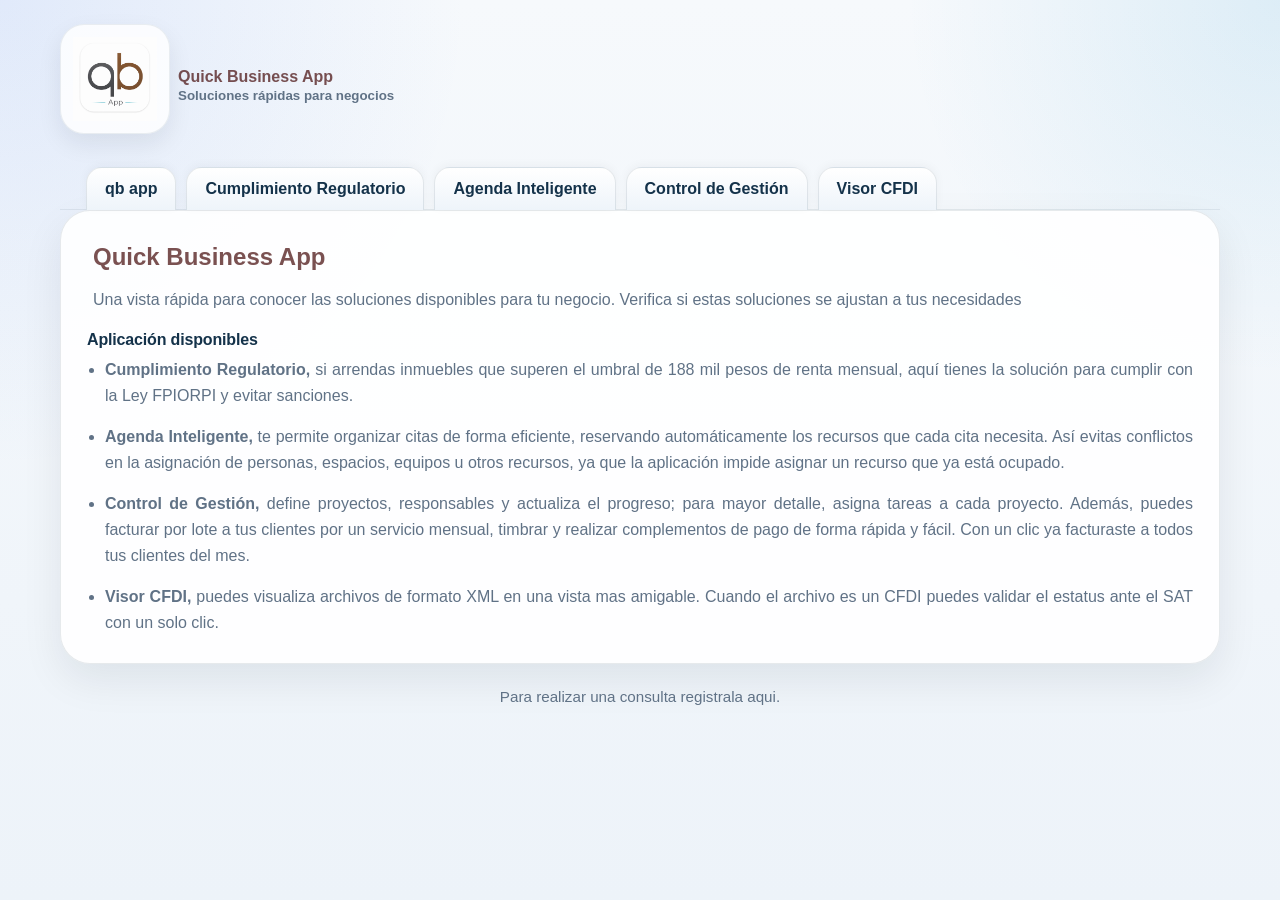
==== index.html @ be15e54d "video chico" ====
<!doctype html>
<html lang="es">
  <head>
    <meta charset="utf-8" />
    <meta name="viewport" content="width=device-width, initial-scale=1" />
    <title>Quick Business App - Inicio</title>
    <link rel="stylesheet" href="styles.css" />
  </head>
  <body>
    <div class="shell">
      <header class="topbar">
        <div class="brand">
          <div class="system-logo">
            <img src="imagenes/qb.png" alt="Logo de Cumplimiento Regulatorio" />
          </div>
          <div>
            <div class="brand">Quick Business App</div>
            <small style="color: var(--muted); font-weight: 600"
              >Soluciones rápidas para negocios</small
            >
          </div>
        </div>
      </header>

      <main>
        <section class="hero">
          <div class="card hero-card">
            <div class="folder-bar">
              <a class="sys-btn tab-btn" href="index.html">qb app</a>
              <a class="sys-btn tab-btn" href="cumplimiento.html"
                >Cumplimiento Regulatorio</a
              >
              <a class="sys-btn tab-btn" href="agenda.html"
                >Agenda Inteligente</a
              >
              <a class="sys-btn tab-btn" href="gestion.html"
                >Control de Gestión</a
              >
              <a class="sys-btn tab-btn" href="cfdi.html">Visor CFDI</a>
            </div>
          </div>
        </section>

        <section class="card system-card active">
          <div class="system-summary">
            <h3 class="brand">Quick Business App</h3>
            <p>
              Una vista rápida para conocer las soluciones disponibles para tu
              negocio. Verifica si estas soluciones se ajustan a tus
              necesidades
            </p>
          </div>
          <div class="section-block">
            <h4>Aplicación disponibles</h4>
            <ul class="section-list">
              <li>
                <b>Cumplimiento Regulatorio,</b> si arrendas inmuebles que
                superen el umbral de 188 mil pesos de renta mensual, aquí tienes
                la solución para cumplir con la Ley FPIORPI y evitar sanciones.
              </li>
              <li>
                <b>Agenda Inteligente,</b> te permite organizar citas de forma
                eficiente, reservando automáticamente los recursos que cada cita
                necesita. Así evitas conflictos en la asignación de personas,
                espacios, equipos u otros recursos, ya que la aplicación impide
                asignar un recurso que ya está ocupado.
              </li>
              <li>
                <b>Control de Gestión,</b> define proyectos, responsables y
                actualiza el progreso; para mayor detalle, asigna tareas a cada
                proyecto. Además, puedes facturar por lote a tus clientes por un
                servicio mensual, timbrar y realizar complementos de pago de
                forma rápida y fácil. Con un clic ya facturaste a todos tus
                clientes del mes.
              </li>
              <li>
                <b>Visor CFDI,</b> puedes visualiza archivos de formato XML en
                una vista mas amigable. Cuando el archivo es un CFDI puedes
                validar el estatus ante el SAT con un solo clic.
              </li>
            </ul>
          </div>
        </section>
      </main>

      <footer class="footer">
        Para realizar una consulta registrala aqui.
      </footer>
    </div>
  </body>
</html>
---- styles.css ----
:root {
  --bg: #f6f9fc;
  --bg2: #edf3f9;
  --text: #14324a;
  --muted: #607286;
  --card: rgba(255, 255, 255, 0.9);
  --border: rgba(20, 50, 74, 0.1);
  --blue: #2563eb;
  --teal: #0f9b8e;
  --cyan: #0284c7;
  --amber: #b45309;
  --gray: #525150;
  --shadow: 0 16px 40px rgba(15, 23, 42, 0.08);
  --max: 1160px;
}

* {
  box-sizing: border-box;
}
html {
  scroll-behavior: smooth;
}
body {
  margin: 0;
  font-family: "Segoe UI", Tahoma, Geneva, Verdana, sans-serif;
  color: var(--text);
  background:
    radial-gradient(
      circle at top left,
      rgba(37, 99, 235, 0.1),
      transparent 30%
    ),
    radial-gradient(
      circle at top right,
      rgba(2, 132, 199, 0.1),
      transparent 24%
    ),
    linear-gradient(180deg, var(--bg), var(--bg2));
  min-height: 100vh;
}

a {
  color: inherit;
  text-decoration: none;
}
    
.video-box {
  width: 60%;
  margin: 16px auto 0;
  border-radius: 18px;
  overflow: hidden;
}

.video-box iframe {
  width: 100%;
  aspect-ratio: 16 / 9;
  display: block;
  border: 0;
}

.system-summary {
  width: 100%;
  min-width: 0;
}

.system-summary h3,
.system-summary p {
  margin: 0 0 0 6px;
  width: 100%;
  max-width: none;
  text-align: justify;
  line-height: 1.65;
}

.system-summary h3 {
  margin: 0 0 8px 6px;
}

.shell {
  width: min(var(--max), calc(100% - 32px));
  margin: 0 auto;
  padding: 24px 0 48px;
}
.topbar {
  display: flex;
  justify-content: space-between;
  align-items: center;
  gap: 8px;
}

.brand {
  display: flex;
  align-items: center;
  gap: 8px;
  font-weight: 800;
  color: rgba(72, 15, 15, 0.725);
}
.brand-mark {
  width: 42px;
  height: 42px;
  border-radius: 14px;
  display: grid;
  place-items: center;
  color: white;
  background: linear-gradient(135deg, var(--blue), var(--cyan));
  box-shadow: 0 12px 26px rgba(37, 99, 235, 0.2);
}

.topnav {
  display: none;
}

.sys-btn {
  display: inline-flex;
  align-items: center;
  justify-content: center;
  padding: 12px 16px;
  border-radius: 999px;
  background: white;
  border: 1px solid var(--border);
  box-shadow: 0 8px 18px rgba(15, 23, 42, 0.04);
  font-weight: 700;
}

.folder-bar {
  display: flex;
  gap: 10px;
  align-items: end;
  padding: 0px 10px 0px 26px;
  border-bottom: 1px solid rgba(20, 50, 74, 0.08);
}

.tab-btn {
  border: 1px solid var(--border);
  background: linear-gradient(180deg, #ffffff, #eef4fa);
  color: var(--text);
  cursor: pointer;
  border-bottom: none;
  border-top-left-radius: 16px;
  border-top-right-radius: 16px;
  border-bottom-left-radius: 0;
  border-bottom-right-radius: 0;
  padding: 12px 18px;
  position: relative;
  top: 1px;
  box-shadow: 0 -2px 10px rgba(15, 23, 42, 0.04);
}

.card {
  background: var(--card);
  border: 1px solid var(--border);
  border-radius: 30px;
  box-shadow: var(--shadow);
}

.hero-card {
  padding: 18px 0 0;
  background: transparent;
  border: none;
  box-shadow: none;
}

.eyebrow {
  display: inline-flex;
  align-items: center;
  padding: 8px 14px;
  border-radius: 999px;
  background: rgba(37, 99, 235, 0.08);
  color: var(--blue);
  font-size: 0.92rem;
  font-weight: 700;
  margin-bottom: 16px;
}

h1 {
  margin: 0;
  font-size: clamp(2.2rem, 4.8vw, 4.7rem);
  line-height: 1;
  letter-spacing: -0.04em;
}

.lead {
  margin: 18px 0 0;
  max-width: 62ch;
  color: var(--muted);
  line-height: 1.7;
  font-size: 1.05rem;
}

.intro-actions {
  display: flex;
  gap: 12px;
  flex-wrap: wrap;
  margin-top: 24px;
}

.tabs {
  display: flex;
  gap: 10px;
  flex-wrap: wrap;
  margin-top: 0;
}

.tab-btn[aria-selected="true"] {
  color: white;
  border-color: transparent;
  background: linear-gradient(135deg, var(--blue), var(--cyan));
  top: 0;
}

.primary-btn {
  background: linear-gradient(135deg, var(--blue), var(--cyan));
  color: white;
}

.secondary-btn {
  background: white;
  color: var(--blue);
}

.section-title {
  margin: 28px 0 12px;
  font-size: 1.45rem;
  letter-spacing: -0.02em;
}

.section-note {
  color: var(--muted);
  margin: 0 0 18px;
}

.sys-grid {
  display: grid;
  gap: 16px;
}

.system-card {
  padding: 26px;
  display: none;
  scroll-margin-top: 18px;
}

.system-card.active {
  display: block;
}

.system-head {
  display: flex;
  flex-wrap: wrap;
  gap: 10px;
  align-items: center;
  justify-content: space-between;
  margin-bottom: 14px;
}

.system-top {
  display: grid;
  grid-template-columns: 120px 1fr;
  gap: 18px;
  align-items: start;
}

.system-logo {
  display: flex;
  align-items: center;
  justify-content: center;
  width: 110px;
  height: 110px;
  margin: 0 0 14px;
  padding: 12px;
  border-radius: 24px;
  background: rgba(255, 255, 255, 0.82);
  border: 1px solid rgba(20, 50, 74, 0.08);
  box-shadow: 0 10px 24px rgba(15, 23, 42, 0.08);
}

.system-logo img {
  max-width: 100%;
  max-height: 100%;
  object-fit: contain;
  display: block;
}

.system-summary h3 {
  margin: 0 0 8px 6px;
}

.system-summary p {
  margin: 0 0 0 6px;
  width: 100%;
  max-width: none;
}

.section-block {
  margin-top: 18px;
}

.section-block h4 {
  margin: 0 0 8px;
  font-size: 1rem;
  letter-spacing: -0.01em;
}

.section-list {
  margin: 0;
  padding-left: 18px;
  color: var(--muted);
  line-height: 1.65;
}

.section-list li {
  margin-bottom: 14px;
  text-align: justify;
}

.section-list li:last-child {
  margin-bottom: 0;
}

.tag {
  display: inline-flex;
  align-items: center;
  width: fit-content;
  padding: 6px 12px;
  border-radius: 999px;
  font-size: 0.86rem;
  font-weight: 700;
  color: white;
}

.system-card h3 {
  margin: 0 0 10px 6px;
  font-size: 1.5rem;
}

.system-card p {
  margin: 0 0 0 6px;
  color: var(--muted);
  line-height: 1.65;
  max-width: none;
  width: 100%;
}

.info-box {
  margin-top: 16px;
  padding: 16px;
  border-radius: 18px;
  background: rgba(255, 255, 255, 0.72);
  border: 1px solid rgba(255, 255, 255, 0.55);
  color: var(--text);
}

.info-box strong {
  display: block;
  margin-bottom: 8px;
}

.link-row {
  display: flex;
  gap: 12px;
  margin-top: 16px;
  flex-wrap: wrap;
}
.info-box .link-row {
  margin-top: 12px;
}
sys-btn {
  color: var(--text);
}

.sys-btn.primary {
  display: inline-flex;
  padding: 12px 18px;
  background: linear-gradient(135deg, var(--blue), var(--cyan));
  color: #fff;
  border: none;
  border-radius: 999px;
  font-weight: 700;
  text-decoration: none;
  box-shadow: 0 10px 20px rgba(37, 99, 235, 0.18);
}

.blue {
  border-left: 10px solid var(--blue);
}
.teal {
  border-left: 10px solid var(--teal);
}
.cyan {
  border-left: 10px solid var(--cyan);
}
.amber {
  border-left: 10px solid var(--amber);
}
.gray {
  border-left: 10px solid var(--gray);
}

.blue .tag {
  background: var(--blue);
}
.teal .tag {
  background: var(--teal);
}
.cyan .tag {
  background: var(--cyan);
}
.amber .tag {
  background: var(--amber);
}
.gray .tag {
  background: var(--gray);
}
.blue .primary-btn {
  background: linear-gradient(135deg, var(--blue), #4f83ff);
}
.teal .primary-btn {
  background: linear-gradient(135deg, var(--teal), #21c2b2);
}
.cyan .primary-btn {
  background: linear-gradient(135deg, var(--cyan), #38bdf8);
}
.amber .primary-btn {
  background: linear-gradient(135deg, var(--amber), #d97706);
}

.footer {
  margin-top: 24px;
  color: var(--muted);
  text-align: center;
  font-size: 0.95rem;
}

@media (max-width: 760px) {
  .topbar {
    align-items: start;
    flex-direction: column;
  }
  .system-top {
    grid-template-columns: 1fr;
  }
  .system-logo {
    width: 96px;
    height: 96px;
  }
  .hero-card {
    padding: 12px;
  }
  .system-card {
    padding: 12px;
  }
}
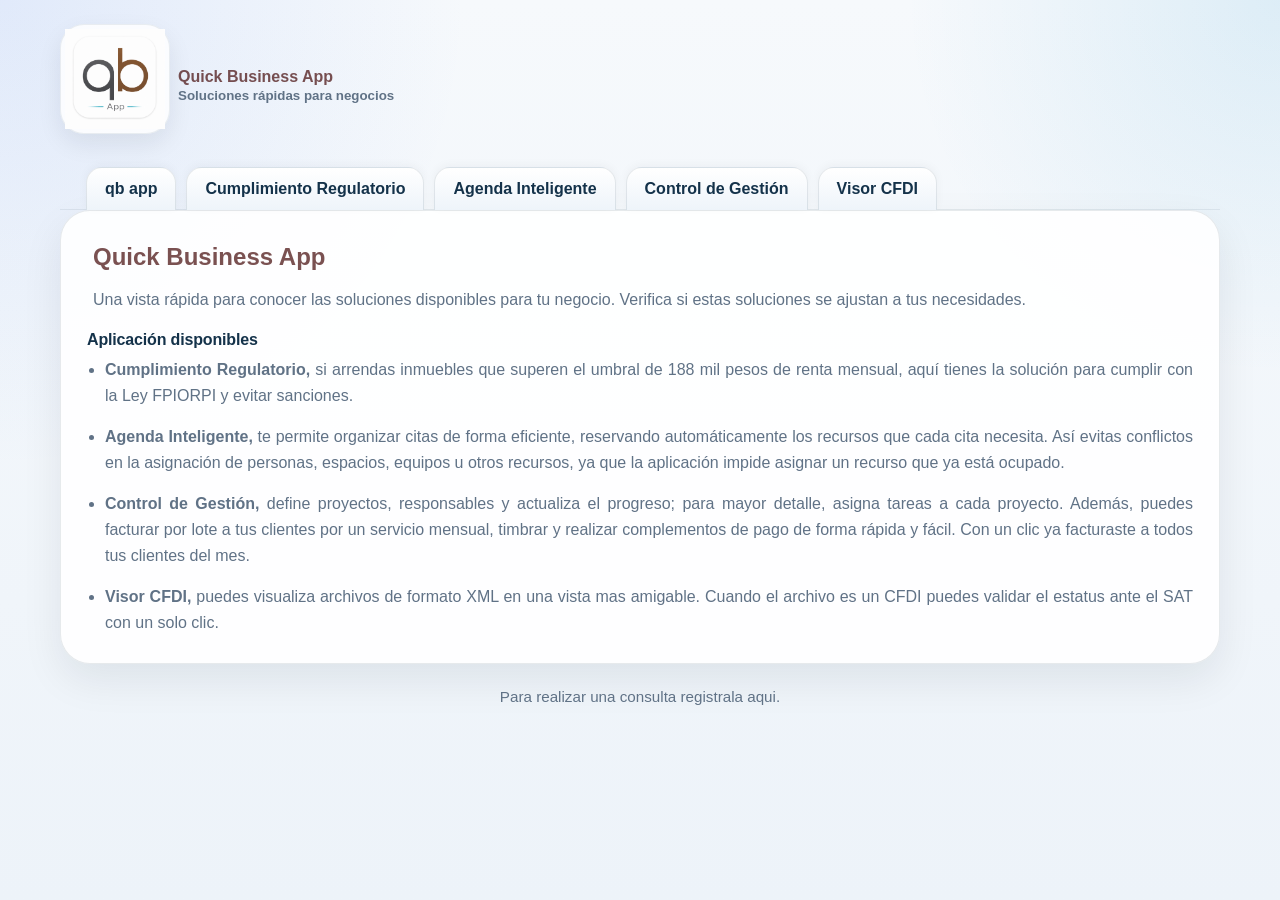
==== commit 3b2a6de2: "video 55% ancho" ====
--- a/index.html
+++ b/index.html
@@ -47,7 +47,7 @@
             <p>
               Una vista rápida para conocer las soluciones disponibles para tu
               negocio. Verifica si estas soluciones se ajustan a tus
-              necesidades
+              necesidades.
             </p>
           </div>
           <div class="section-block">
--- a/styles.css
+++ b/styles.css
@@ -45,7 +45,7 @@
 }
     
 .video-box {
-  width: 60%;
+  width: 55%;
   margin: 16px auto 0;
   border-radius: 18px;
   overflow: hidden;
@@ -267,7 +267,7 @@
   width: 110px;
   height: 110px;
   margin: 0 0 14px;
-  padding: 12px;
+  padding: 4px;
   border-radius: 24px;
   background: rgba(255, 255, 255, 0.82);
   border: 1px solid rgba(20, 50, 74, 0.08);
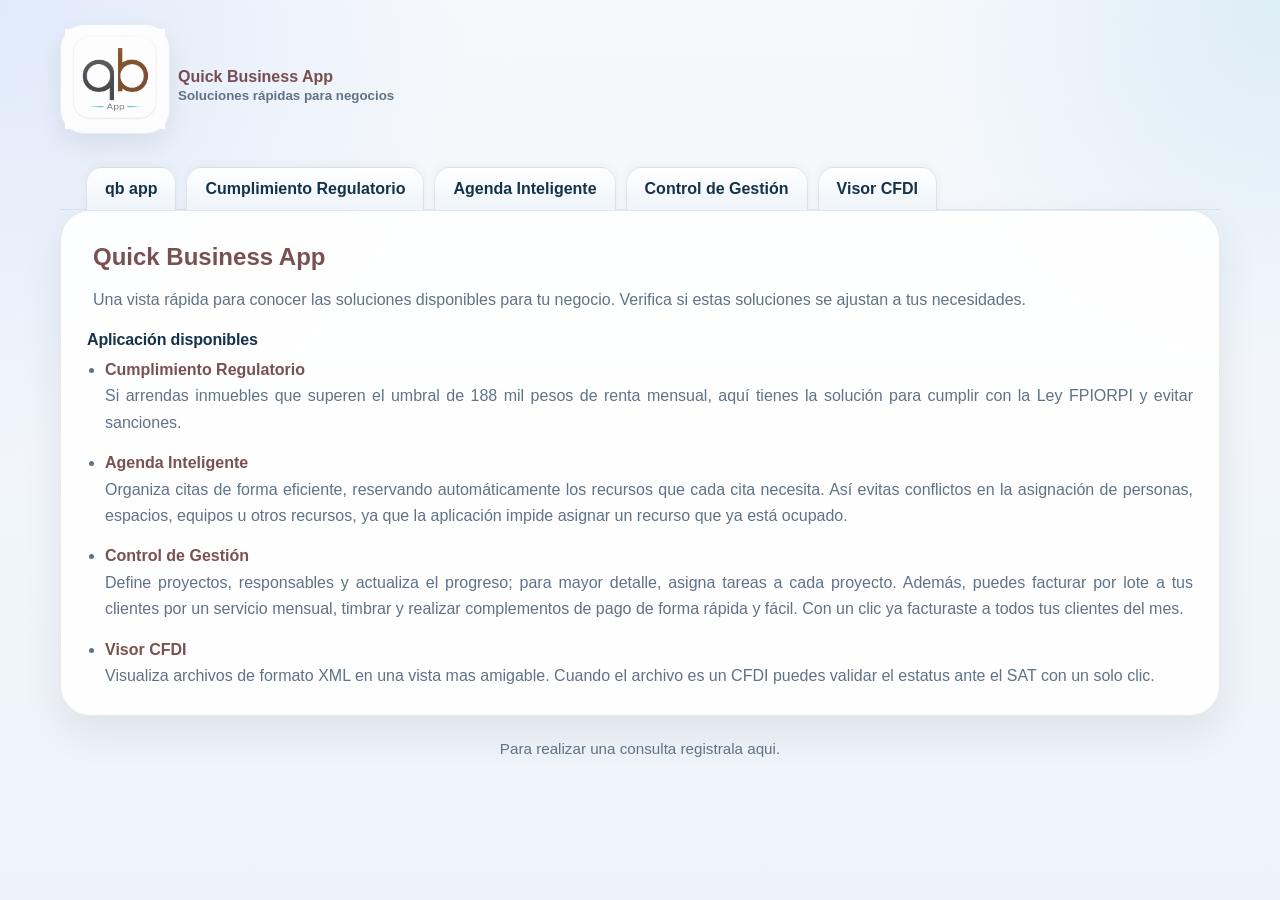
==== commit e8ec25f5: "agenda intligene" ====
--- a/index.html
+++ b/index.html
@@ -54,19 +54,19 @@
             <h4>Aplicación disponibles</h4>
             <ul class="section-list">
               <li>
-                <b>Cumplimiento Regulatorio,</b> si arrendas inmuebles que
+                <div class="brand">Cumplimiento Regulatorio</div>Si arrendas inmuebles que
                 superen el umbral de 188 mil pesos de renta mensual, aquí tienes
                 la solución para cumplir con la Ley FPIORPI y evitar sanciones.
               </li>
               <li>
-                <b>Agenda Inteligente,</b> te permite organizar citas de forma
+                <div class="brand">Agenda Inteligente</div>Organiza citas de forma
                 eficiente, reservando automáticamente los recursos que cada cita
                 necesita. Así evitas conflictos en la asignación de personas,
                 espacios, equipos u otros recursos, ya que la aplicación impide
                 asignar un recurso que ya está ocupado.
               </li>
               <li>
-                <b>Control de Gestión,</b> define proyectos, responsables y
+                <div class="brand">Control de Gestión</div>Define proyectos, responsables y
                 actualiza el progreso; para mayor detalle, asigna tareas a cada
                 proyecto. Además, puedes facturar por lote a tus clientes por un
                 servicio mensual, timbrar y realizar complementos de pago de
@@ -74,7 +74,7 @@
                 clientes del mes.
               </li>
               <li>
-                <b>Visor CFDI,</b> puedes visualiza archivos de formato XML en
+                <div class="brand">Visor CFDI</div>Visualiza archivos de formato XML en
                 una vista mas amigable. Cuando el archivo es un CFDI puedes
                 validar el estatus ante el SAT con un solo clic.
               </li>
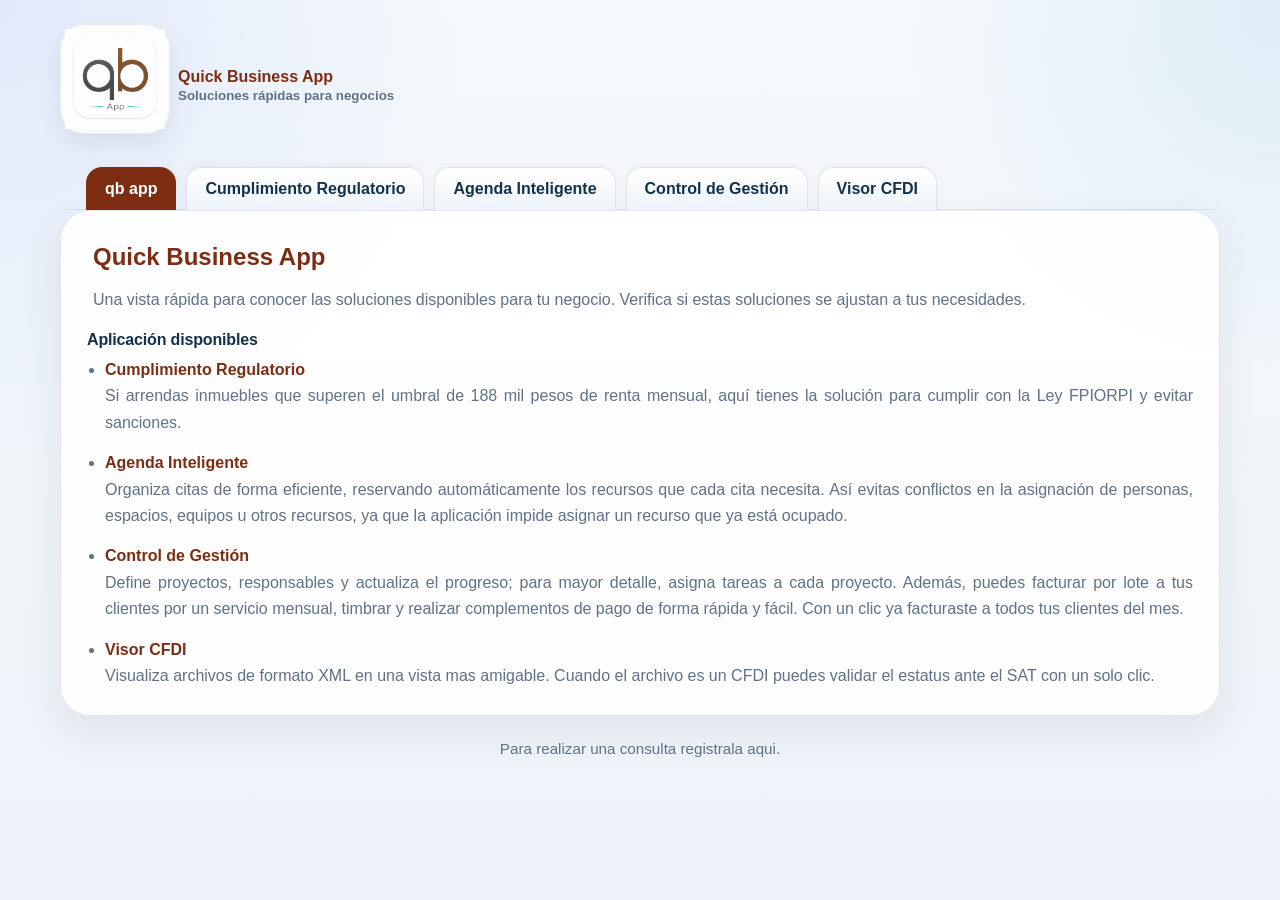
==== commit 73f63f67: "pestaña marcadas" ====
--- a/index.html
+++ b/index.html
@@ -26,7 +26,7 @@
         <section class="hero">
           <div class="card hero-card">
             <div class="folder-bar">
-              <a class="sys-btn tab-btn" href="index.html">qb app</a>
+              <a class="sys-btn tab-btn active" href="index.html">qb app</a>
               <a class="sys-btn tab-btn" href="cumplimiento.html"
                 >Cumplimiento Regulatorio</a
               >
--- a/styles.css
+++ b/styles.css
@@ -10,6 +10,7 @@
   --cyan: #0284c7;
   --amber: #b45309;
   --gray: #525150;
+  --brown: #7c2d12;
   --shadow: 0 16px 40px rgba(15, 23, 42, 0.08);
   --max: 1160px;
 }
@@ -43,7 +44,11 @@
   color: inherit;
   text-decoration: none;
 }
-    
+.tab-btn.active {
+  background: linear-gradient(135deg, var(--brown), var(--brown));
+  color: white;
+  border-color: transparent;
+}    
 .video-box {
   width: 55%;
   margin: 16px auto 0;
@@ -93,7 +98,7 @@
   align-items: center;
   gap: 8px;
   font-weight: 800;
-  color: rgba(72, 15, 15, 0.725);
+  color: rgb(124, 45, 18);
 }
 .brand-mark {
   width: 42px;
@@ -395,7 +400,9 @@
 .gray {
   border-left: 10px solid var(--gray);
 }
-
+.brown {
+  border-left: 10px solid var(--brown);
+}
 .blue .tag {
   background: var(--blue);
 }
@@ -410,6 +417,9 @@
 }
 .gray .tag {
   background: var(--gray);
+}
+.brown .tag {
+  background: var(--brown);
 }
 .blue .primary-btn {
   background: linear-gradient(135deg, var(--blue), #4f83ff);
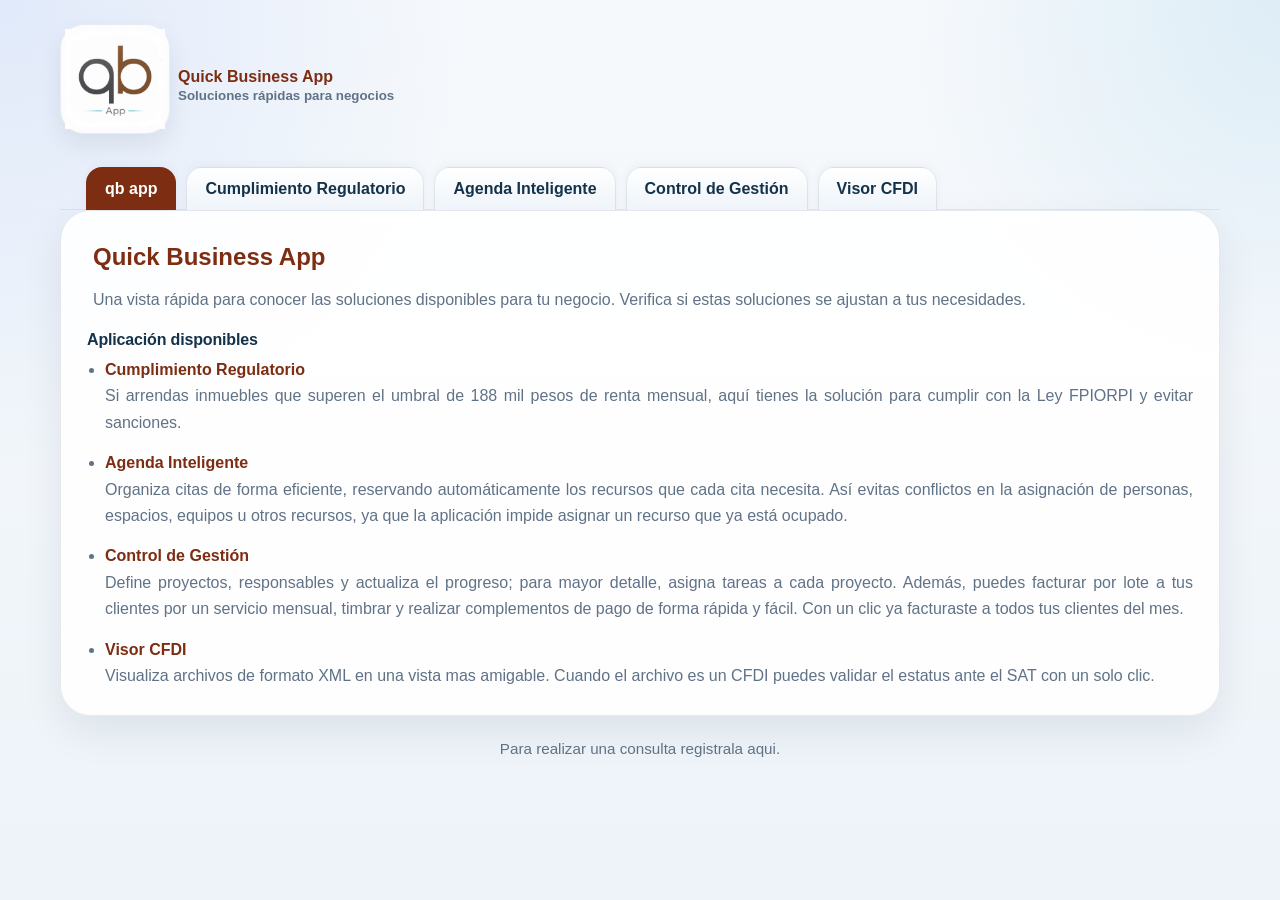
==== commit 388cd2c6: "logo min" ====
--- a/index.html
+++ b/index.html
@@ -11,7 +11,7 @@
       <header class="topbar">
         <div class="brand">
           <div class="system-logo">
-            <img src="imagenes/qb.png" alt="Logo de Cumplimiento Regulatorio" />
+            <img src="imagenes/qb.png" alt="Logo de qb" />
           </div>
           <div>
             <div class="brand">Quick Business App</div>
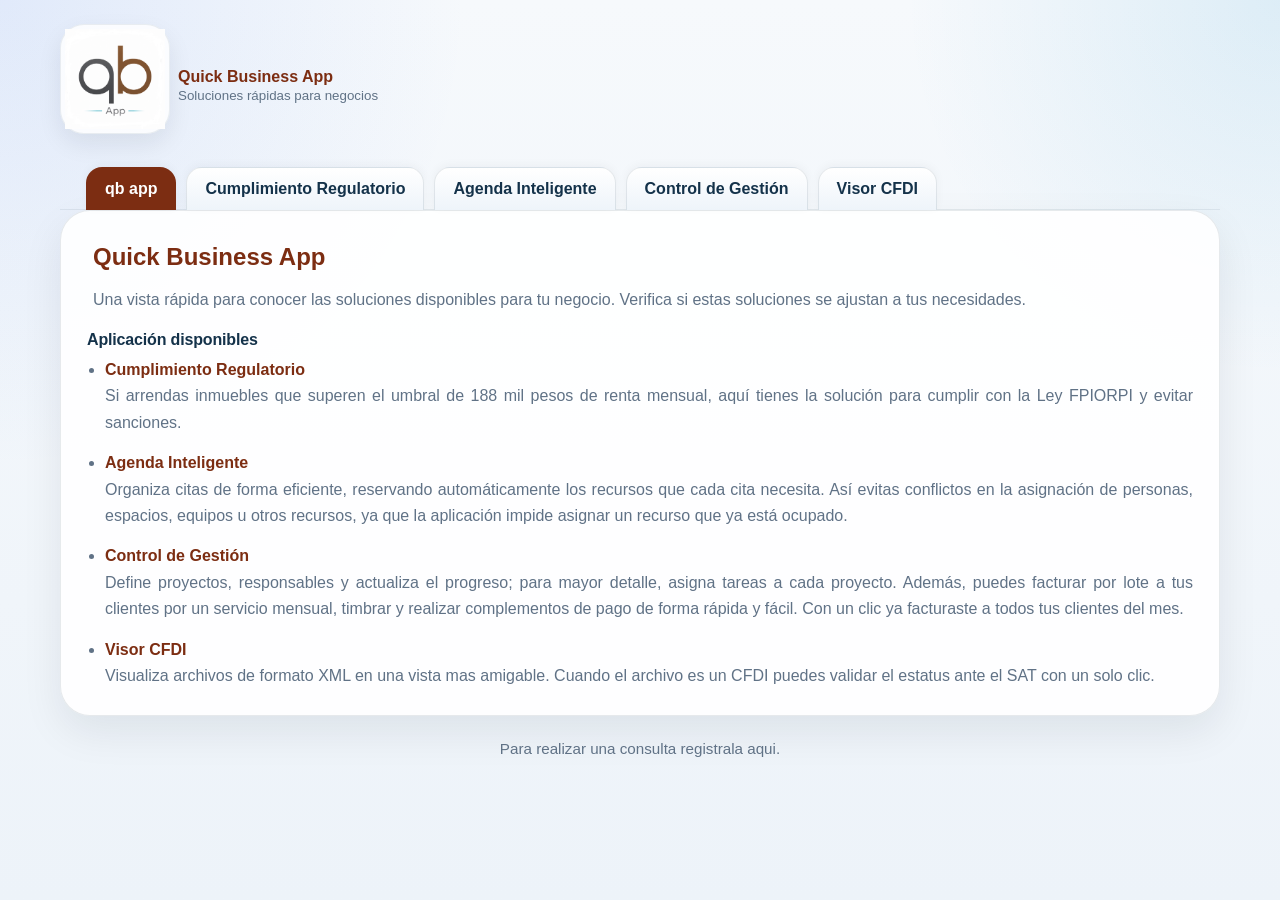
==== commit 39858d1f: "search console google" ====
--- a/index.html
+++ b/index.html
@@ -3,7 +3,21 @@
   <head>
     <meta charset="utf-8" />
     <meta name="viewport" content="width=device-width, initial-scale=1" />
-    <title>Quick Business App - Inicio</title>
+    <title>Quick Business App | Sistemas rápidos para tu negocio</title>
+    <meta
+      name="description"
+      content="Agenda inteligente, control de gestión, visor de CFDI y cumplimiento regulatorio en un solo sitio. Soluciones mensuales para empresas."
+    />
+    <meta name="robots" content="index, follow, max-image-preview:large, max-snippet:-1, max-video-preview:-1" />
+    <link rel="canonical" href="https://quickbusinessapp.com/" />
+    <meta property="og:type" content="website" />
+    <meta property="og:site_name" content="Quick Business App" />
+    <meta property="og:title" content="Quick Business App | Sistemas mensuales para tu empresa" />
+    <meta
+      property="og:description"
+      content="Agenda inteligente, control de gestión, visor de CFDI y cumplimiento regulatorio en un solo sitio."
+    />
+    <meta property="og:url" content="https://quickbusinessapp.com/" />
     <link rel="stylesheet" href="styles.css" />
   </head>
   <body>
@@ -15,7 +29,7 @@
           </div>
           <div>
             <div class="brand">Quick Business App</div>
-            <small style="color: var(--muted); font-weight: 600"
+            <small style="color: var(--muted); font-weight: 300"
               >Soluciones rápidas para negocios</small
             >
           </div>
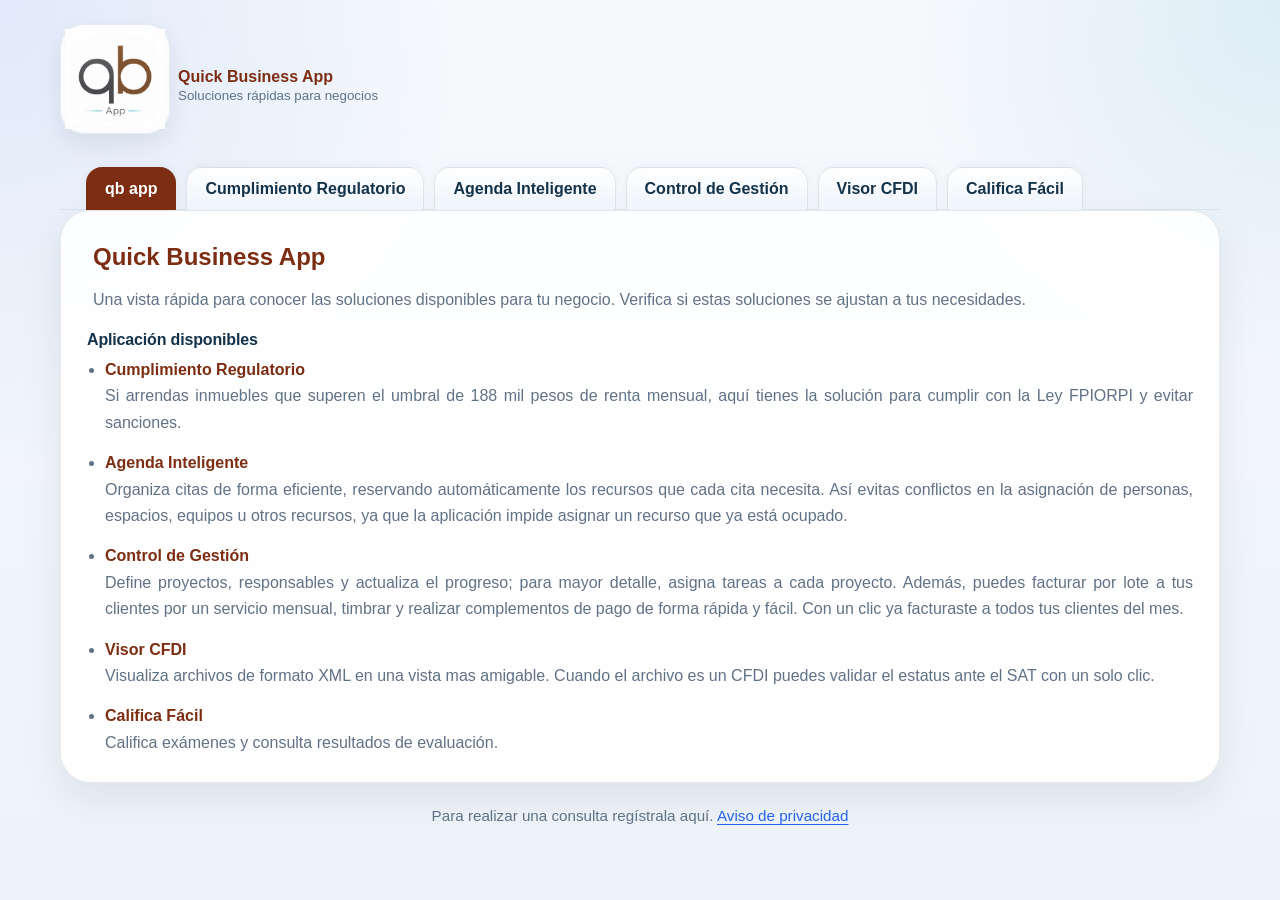
==== commit 2c052308: "nuevo aviso" ====
--- a/index.html
+++ b/index.html
@@ -6,16 +6,25 @@
     <title>Quick Business App | Sistemas rápidos para tu negocio</title>
     <meta
       name="description"
-      content="Agenda inteligente, control de gestión, visor de CFDI y cumplimiento regulatorio en un solo sitio. Soluciones mensuales para empresas."
+      content="Agenda inteligente, control de gestión, visor de CFDI y cumplimiento regulatorio de arrendamiento de inmuebles. Visor de documentos fiscales CFDI en formato XML y PDF."
     />
-    <meta name="robots" content="index, follow, max-image-preview:large, max-snippet:-1, max-video-preview:-1" />
+    <meta
+      name="robots"
+      content="index, follow, max-image-preview:large, max-snippet:-1, max-video-preview:-1"
+    />
     <link rel="canonical" href="https://quickbusinessapp.com/" />
     <meta property="og:type" content="website" />
     <meta property="og:site_name" content="Quick Business App" />
-    <meta property="og:title" content="Quick Business App | Sistemas mensuales para tu empresa" />
+    <meta
+      property="og:title"
+      content="Quick Business App | Soluciones de software rápidas para tu negocio"
+    />
     <meta
       property="og:description"
-      content="Agenda inteligente, control de gestión, visor de CFDI y cumplimiento regulatorio en un solo sitio."
+      content="Cumplimiento Regulatorio, Si arrendas inmuebles que superen el umbral de 188 mil pesos de renta mensual, aquí tienes la solución para cumplir con la Ley FPIORPI y evitar sanciones.
+                Agenda Inteligente, Organiza citas de forma eficiente, reservando automáticamente los recursos que cada cita necesita. Así evitas conflictos en la asignación de personas, espacios, equipos u otros recursos, ya que la aplicación impide asignar un recurso que ya está ocupado.
+                Control de Gestión, Define proyectos, responsables y actualiza el progreso; para mayor detalle, asigna tareas a cada proyecto. Además, puedes facturar por lote a tus clientes por un servicio mensual, timbrar y realizar complementos de pago de forma rápida y fácil. Con un clic ya facturaste a todos tus clientes del mes.
+                Visor CFDI,Visualiza archivos de formato XML en una vista mas amigable. Cuando el archivo es un CFDI puedes validar el estatus ante el SAT con un solo clic."
     />
     <meta property="og:url" content="https://quickbusinessapp.com/" />
     <link rel="stylesheet" href="styles.css" />
@@ -39,19 +48,14 @@
       <main>
         <section class="hero">
           <div class="card hero-card">
-            <div class="folder-bar">
-              <a class="sys-btn tab-btn active" href="index.html">qb app</a>
-              <a class="sys-btn tab-btn" href="cumplimiento.html"
-                >Cumplimiento Regulatorio</a
-              >
-              <a class="sys-btn tab-btn" href="agenda.html"
-                >Agenda Inteligente</a
-              >
-              <a class="sys-btn tab-btn" href="gestion.html"
-                >Control de Gestión</a
-              >
-              <a class="sys-btn tab-btn" href="cfdi.html">Visor CFDI</a>
-            </div>
+          <nav class="folder-bar" aria-label="Sistemas">
+            <a class="sys-btn tab-btn active" href="index.html" aria-current="page">qb app</a>
+            <a class="sys-btn tab-btn" href="cumplimiento.html">Cumplimiento Regulatorio</a>
+            <a class="sys-btn tab-btn" href="agenda.html">Agenda Inteligente</a>
+            <a class="sys-btn tab-btn" href="gestion.html">Control de Gestión</a>
+            <a class="sys-btn tab-btn" href="cfdi.html">Visor CFDI</a>
+            <a class="sys-btn tab-btn" href="calificafacil.html">Califica Fácil</a>
+          </nav>
           </div>
         </section>
 
@@ -68,38 +72,46 @@
             <h4>Aplicación disponibles</h4>
             <ul class="section-list">
               <li>
-                <div class="brand">Cumplimiento Regulatorio</div>Si arrendas inmuebles que
-                superen el umbral de 188 mil pesos de renta mensual, aquí tienes
-                la solución para cumplir con la Ley FPIORPI y evitar sanciones.
+                <div class="brand">Cumplimiento Regulatorio</div>
+                Si arrendas inmuebles que superen el umbral de 188 mil pesos de
+                renta mensual, aquí tienes la solución para cumplir con la Ley
+                FPIORPI y evitar sanciones.
               </li>
               <li>
-                <div class="brand">Agenda Inteligente</div>Organiza citas de forma
-                eficiente, reservando automáticamente los recursos que cada cita
-                necesita. Así evitas conflictos en la asignación de personas,
-                espacios, equipos u otros recursos, ya que la aplicación impide
-                asignar un recurso que ya está ocupado.
+                <div class="brand">Agenda Inteligente</div>
+                Organiza citas de forma eficiente, reservando automáticamente
+                los recursos que cada cita necesita. Así evitas conflictos en la
+                asignación de personas, espacios, equipos u otros recursos, ya
+                que la aplicación impide asignar un recurso que ya está ocupado.
               </li>
               <li>
-                <div class="brand">Control de Gestión</div>Define proyectos, responsables y
-                actualiza el progreso; para mayor detalle, asigna tareas a cada
-                proyecto. Además, puedes facturar por lote a tus clientes por un
-                servicio mensual, timbrar y realizar complementos de pago de
-                forma rápida y fácil. Con un clic ya facturaste a todos tus
-                clientes del mes.
+                <div class="brand">Control de Gestión</div>
+                Define proyectos, responsables y actualiza el progreso; para
+                mayor detalle, asigna tareas a cada proyecto. Además, puedes
+                facturar por lote a tus clientes por un servicio mensual,
+                timbrar y realizar complementos de pago de forma rápida y fácil.
+                Con un clic ya facturaste a todos tus clientes del mes.
               </li>
               <li>
-                <div class="brand">Visor CFDI</div>Visualiza archivos de formato XML en
-                una vista mas amigable. Cuando el archivo es un CFDI puedes
-                validar el estatus ante el SAT con un solo clic.
+                <div class="brand">Visor CFDI</div>
+                Visualiza archivos de formato XML en una vista mas amigable.
+                Cuando el archivo es un CFDI puedes validar el estatus ante el
+                SAT con un solo clic.
+              </li>
+              <li>
+                <a class="brand" href="calificafacil.html">Califica Fácil</a>
+                Califica exámenes y consulta resultados de evaluación.
               </li>
             </ul>
           </div>
         </section>
       </main>
-
       <footer class="footer">
-        Para realizar una consulta registrala aqui.
+        <span>Para realizar una consulta regístrala aquí.</span>
+        <a class="privacy-link" href="avisodeprivacidad.html">Aviso de privacidad</a>
       </footer>
     </div>
   </body>
 </html>
+
+
--- a/styles.css
+++ b/styles.css
@@ -129,9 +129,10 @@
 
 .folder-bar {
   display: flex;
+  flex-wrap: wrap;
   gap: 10px;
   align-items: end;
-  padding: 0px 10px 0px 26px;
+  padding: 0 10px 0 26px;
   border-bottom: 1px solid rgba(20, 50, 74, 0.08);
 }
 
@@ -434,6 +435,12 @@
   background: linear-gradient(135deg, var(--amber), #d97706);
 }
 
+.privacy-link {
+  color: var(--blue);
+  text-decoration: underline;
+  text-underline-offset: 3px;
+}
+
 .footer {
   margin-top: 24px;
   color: var(--muted);
@@ -456,7 +463,84 @@
   .hero-card {
     padding: 12px;
   }
+  .folder-bar {
+    display: grid;
+    grid-template-columns: repeat(2, minmax(0, 1fr));
+    gap: 8px;
+    padding: 0;
+    border: 0;
+  }
+  .folder-bar .tab-btn {
+    min-width: 0;
+    min-height: 52px;
+    padding: 10px 8px;
+    border: 1px solid var(--border);
+    border-radius: 14px;
+    text-align: center;
+    line-height: 1.25;
+    overflow-wrap: anywhere;
+    top: 0;
+  }
   .system-card {
     padding: 12px;
   }
 }
+.privacy-page {
+  padding: clamp(20px, 5vw, 42px);
+}
+
+.privacy-page .system-summary p {
+  max-width: 75ch;
+  text-align: left;
+}
+
+.privacy-sections {
+  display: grid;
+  gap: 14px;
+  margin-top: 24px;
+}
+
+.privacy-section {
+  padding: 20px;
+  border: 1px solid var(--border);
+  border-radius: 18px;
+  background: rgba(255, 255, 255, 0.72);
+  scroll-margin-top: 20px;
+}
+
+.privacy-section h2 {
+  margin: 0 0 8px;
+  font-size: 1.2rem;
+}
+
+.privacy-section p {
+  margin: 0;
+  color: var(--muted);
+  line-height: 1.65;
+}
+
+.privacy-placeholder {
+  display: inline-block;
+  margin-top: 12px;
+  padding: 8px 12px;
+  border-radius: 10px;
+  background: rgba(37, 99, 235, 0.08);
+  color: var(--muted);
+  font-size: 0.92rem;
+}
+
+.califica-brand {
+  display: flex;
+  align-items: center;
+  gap: 12px;
+}
+
+.califica-brand img {
+  width: 76px;
+  height: 76px;
+  object-fit: contain;
+  padding: 8px;
+  border-radius: 18px;
+  background: #102a43;
+}
+
